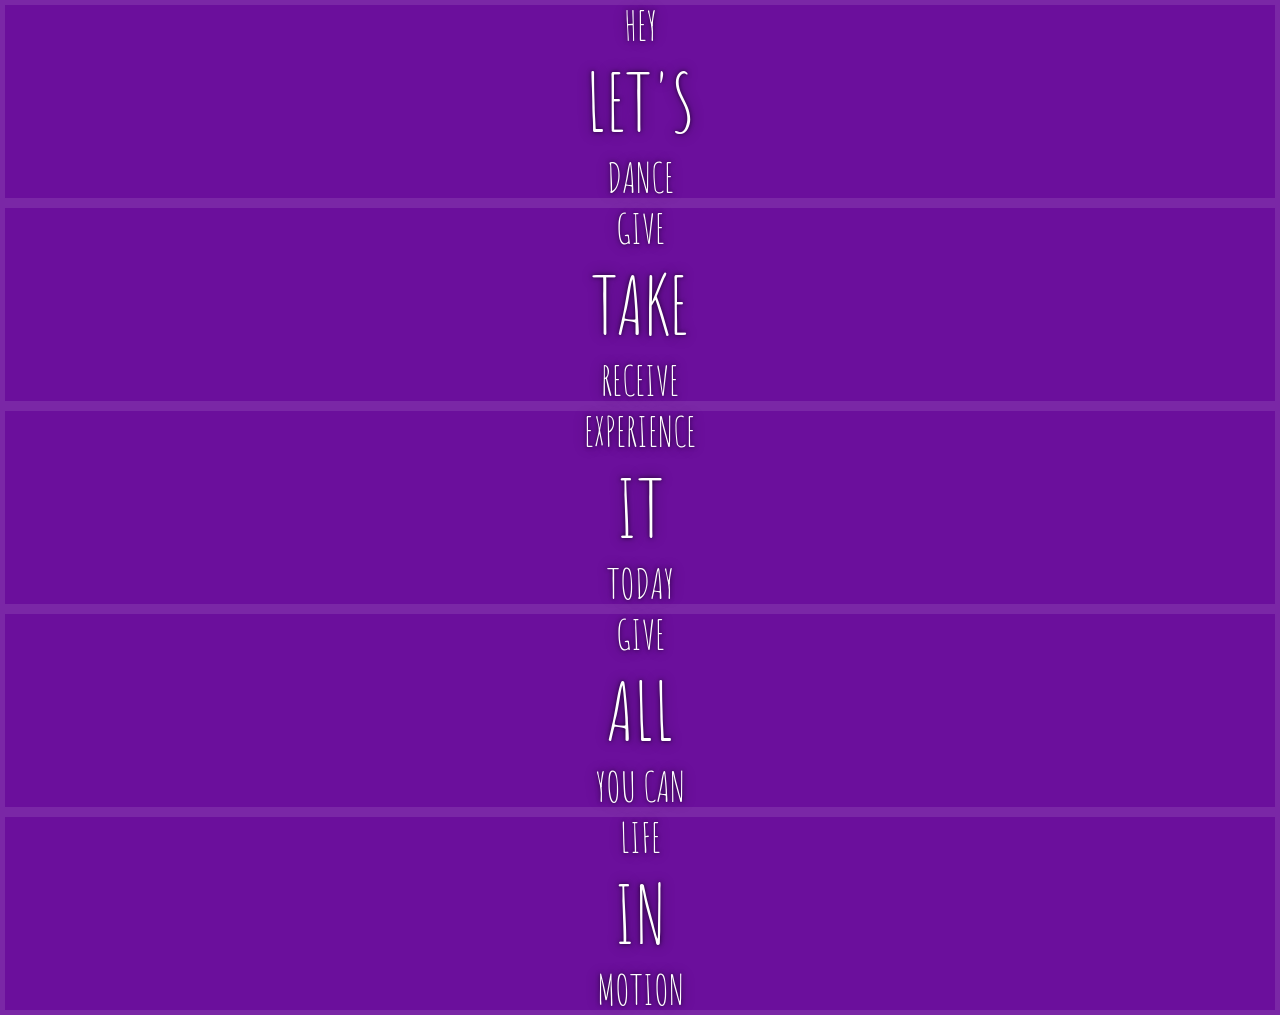
==== 05 - Flex Panel Gallery/index-START.html @ fbd0615f "exc 4" ====
<!DOCTYPE html>
<html lang="en">
<head>
  <meta charset="UTF-8">
  <title>Flex Panels 💪</title>
  <link href="https://fonts.googleapis.com/css?family=Amatic+SC" rel="stylesheet" type="text/css">
</head>
<body>
  <style>
    html {
      box-sizing: border-box;
      background: #ffc600;
      font-family: 'helvetica neue';
      font-size: 20px;
      font-weight: 200;
    }
    
    body {
      margin: 0;
    }
    
    *, *:before, *:after {
      box-sizing: inherit;
    }

    .panels {
      min-height: 100vh;
      overflow: hidden;
    }

    .panel {
      background: #6B0F9C;
      box-shadow: inset 0 0 0 5px rgba(255,255,255,0.1);
      color: white;
      text-align: center;
      align-items: center;
      /* Safari transitionend event.propertyName === flex */
      /* Chrome + FF transitionend event.propertyName === flex-grow */
      transition:
        font-size 0.7s cubic-bezier(0.61,-0.19, 0.7,-0.11),
        flex 0.7s cubic-bezier(0.61,-0.19, 0.7,-0.11),
        background 0.2s;
      font-size: 20px;
      background-size: cover;
      background-position: center;
    }

    .panel1 { background-image:url(https://source.unsplash.com/gYl-UtwNg_I/1500x1500); }
    .panel2 { background-image:url(https://source.unsplash.com/rFKUFzjPYiQ/1500x1500); }
    .panel3 { background-image:url(https://images.unsplash.com/photo-1465188162913-8fb5709d6d57?ixlib=rb-0.3.5&q=80&fm=jpg&crop=faces&cs=tinysrgb&w=1500&h=1500&fit=crop&s=967e8a713a4e395260793fc8c802901d); }
    .panel4 { background-image:url(https://source.unsplash.com/ITjiVXcwVng/1500x1500); }
    .panel5 { background-image:url(https://source.unsplash.com/3MNzGlQM7qs/1500x1500); }

    /* Flex Children */
    .panel > * {
      margin: 0;
      width: 100%;
      transition: transform 0.5s;
    }

    .panel p {
      text-transform: uppercase;
      font-family: 'Amatic SC', cursive;
      text-shadow: 0 0 4px rgba(0, 0, 0, 0.72), 0 0 14px rgba(0, 0, 0, 0.45);
      font-size: 2em;
    }
    
    .panel p:nth-child(2) {
      font-size: 4em;
    }

    .panel.open {
      font-size: 40px;
    }

  </style>


  <div class="panels">
    <div class="panel panel1">
      <p>Hey</p>
      <p>Let's</p>
      <p>Dance</p>
    </div>
    <div class="panel panel2">
      <p>Give</p>
      <p>Take</p>
      <p>Receive</p>
    </div>
    <div class="panel panel3">
      <p>Experience</p>
      <p>It</p>
      <p>Today</p>
    </div>
    <div class="panel panel4">
      <p>Give</p>
      <p>All</p>
      <p>You can</p>
    </div>
    <div class="panel panel5">
      <p>Life</p>
      <p>In</p>
      <p>Motion</p>
    </div>
  </div>

  <script>

  </script>



</body>
</html>
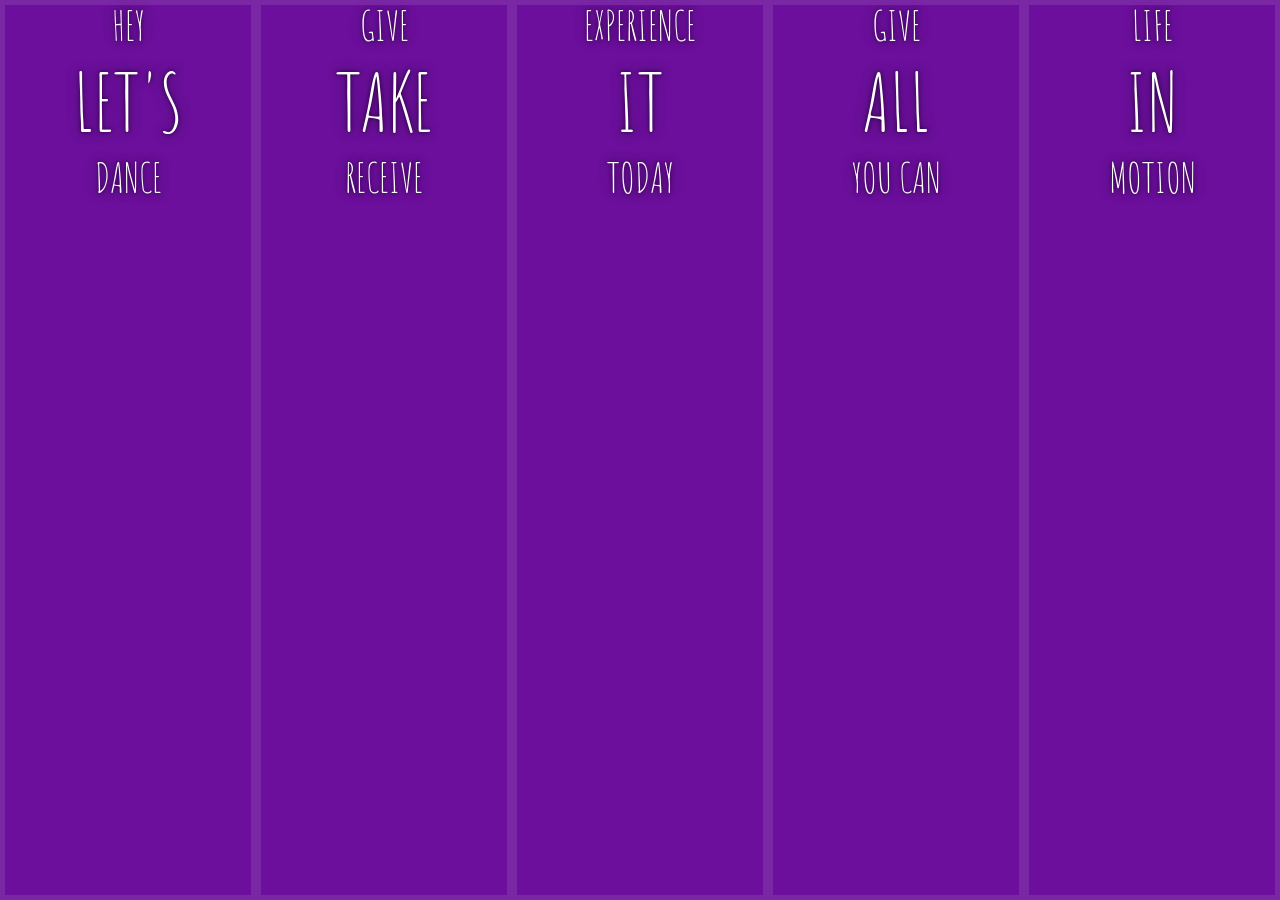
==== commit ae5cd47b: "Added display flex on panels" ====
--- a/05 - Flex Panel Gallery/index-START.html
+++ b/05 - Flex Panel Gallery/index-START.html
@@ -3,77 +3,11 @@
 <head>
   <meta charset="UTF-8">
   <title>Flex Panels 💪</title>
+  <link rel="stylesheet" href="style.css">
   <link href="https://fonts.googleapis.com/css?family=Amatic+SC" rel="stylesheet" type="text/css">
 </head>
 <body>
-  <style>
-    html {
-      box-sizing: border-box;
-      background: #ffc600;
-      font-family: 'helvetica neue';
-      font-size: 20px;
-      font-weight: 200;
-    }
-    
-    body {
-      margin: 0;
-    }
-    
-    *, *:before, *:after {
-      box-sizing: inherit;
-    }
-
-    .panels {
-      min-height: 100vh;
-      overflow: hidden;
-    }
-
-    .panel {
-      background: #6B0F9C;
-      box-shadow: inset 0 0 0 5px rgba(255,255,255,0.1);
-      color: white;
-      text-align: center;
-      align-items: center;
-      /* Safari transitionend event.propertyName === flex */
-      /* Chrome + FF transitionend event.propertyName === flex-grow */
-      transition:
-        font-size 0.7s cubic-bezier(0.61,-0.19, 0.7,-0.11),
-        flex 0.7s cubic-bezier(0.61,-0.19, 0.7,-0.11),
-        background 0.2s;
-      font-size: 20px;
-      background-size: cover;
-      background-position: center;
-    }
-
-    .panel1 { background-image:url(https://source.unsplash.com/gYl-UtwNg_I/1500x1500); }
-    .panel2 { background-image:url(https://source.unsplash.com/rFKUFzjPYiQ/1500x1500); }
-    .panel3 { background-image:url(https://images.unsplash.com/photo-1465188162913-8fb5709d6d57?ixlib=rb-0.3.5&q=80&fm=jpg&crop=faces&cs=tinysrgb&w=1500&h=1500&fit=crop&s=967e8a713a4e395260793fc8c802901d); }
-    .panel4 { background-image:url(https://source.unsplash.com/ITjiVXcwVng/1500x1500); }
-    .panel5 { background-image:url(https://source.unsplash.com/3MNzGlQM7qs/1500x1500); }
-
-    /* Flex Children */
-    .panel > * {
-      margin: 0;
-      width: 100%;
-      transition: transform 0.5s;
-    }
-
-    .panel p {
-      text-transform: uppercase;
-      font-family: 'Amatic SC', cursive;
-      text-shadow: 0 0 4px rgba(0, 0, 0, 0.72), 0 0 14px rgba(0, 0, 0, 0.45);
-      font-size: 2em;
-    }
-    
-    .panel p:nth-child(2) {
-      font-size: 4em;
-    }
-
-    .panel.open {
-      font-size: 40px;
-    }
-
-  </style>
+  
 
 
   <div class="panels">
@@ -104,7 +38,7 @@
     </div>
   </div>
 
-  <script>
+  <script src="main.js">
 
   </script>
 
--- a/05 - Flex Panel Gallery/style.css
+++ b/05 - Flex Panel Gallery/style.css
@@ -0,0 +1,67 @@
+html {
+    box-sizing: border-box;
+    background: #ffc600;
+    font-family: 'helvetica neue';
+    font-size: 20px;
+    font-weight: 200;
+  }
+  
+  body {
+    margin: 0;
+  }
+  
+  *, *:before, *:after {
+    box-sizing: inherit;
+  }
+
+  .panels {
+    min-height: 100vh;
+    overflow: hidden;
+    display: flex;
+  }
+
+  .panel {
+    background: #6B0F9C;
+    box-shadow: inset 0 0 0 5px rgba(255,255,255,0.1);
+    color: white;
+    text-align: center;
+    align-items: center;
+    flex: 1;
+    /* Safari transitionend event.propertyName === flex */
+    /* Chrome + FF transitionend event.propertyName === flex-grow */
+    transition:
+      font-size 0.7s cubic-bezier(0.61,-0.19, 0.7,-0.11),
+      flex 0.7s cubic-bezier(0.61,-0.19, 0.7,-0.11),
+      background 0.2s;
+    font-size: 20px;
+    background-size: cover;
+    background-position: center;
+  }
+
+  .panel1 { background-image:url(https://source.unsplash.com/gYl-UtwNg_I/1500x1500); }
+  .panel2 { background-image:url(https://source.unsplash.com/rFKUFzjPYiQ/1500x1500); }
+  .panel3 { background-image:url(https://images.unsplash.com/photo-1465188162913-8fb5709d6d57?ixlib=rb-0.3.5&q=80&fm=jpg&crop=faces&cs=tinysrgb&w=1500&h=1500&fit=crop&s=967e8a713a4e395260793fc8c802901d); }
+  .panel4 { background-image:url(https://source.unsplash.com/ITjiVXcwVng/1500x1500); }
+  .panel5 { background-image:url(https://source.unsplash.com/3MNzGlQM7qs/1500x1500); }
+
+  /* Flex Children */
+  .panel > * {
+    margin: 0;
+    width: 100%;
+    transition: transform 0.5s;
+  }
+
+  .panel p {
+    text-transform: uppercase;
+    font-family: 'Amatic SC', cursive;
+    text-shadow: 0 0 4px rgba(0, 0, 0, 0.72), 0 0 14px rgba(0, 0, 0, 0.45);
+    font-size: 2em;
+  }
+  
+  .panel p:nth-child(2) {
+    font-size: 4em;
+  }
+
+  .panel.open {
+    font-size: 40px;
+  }
